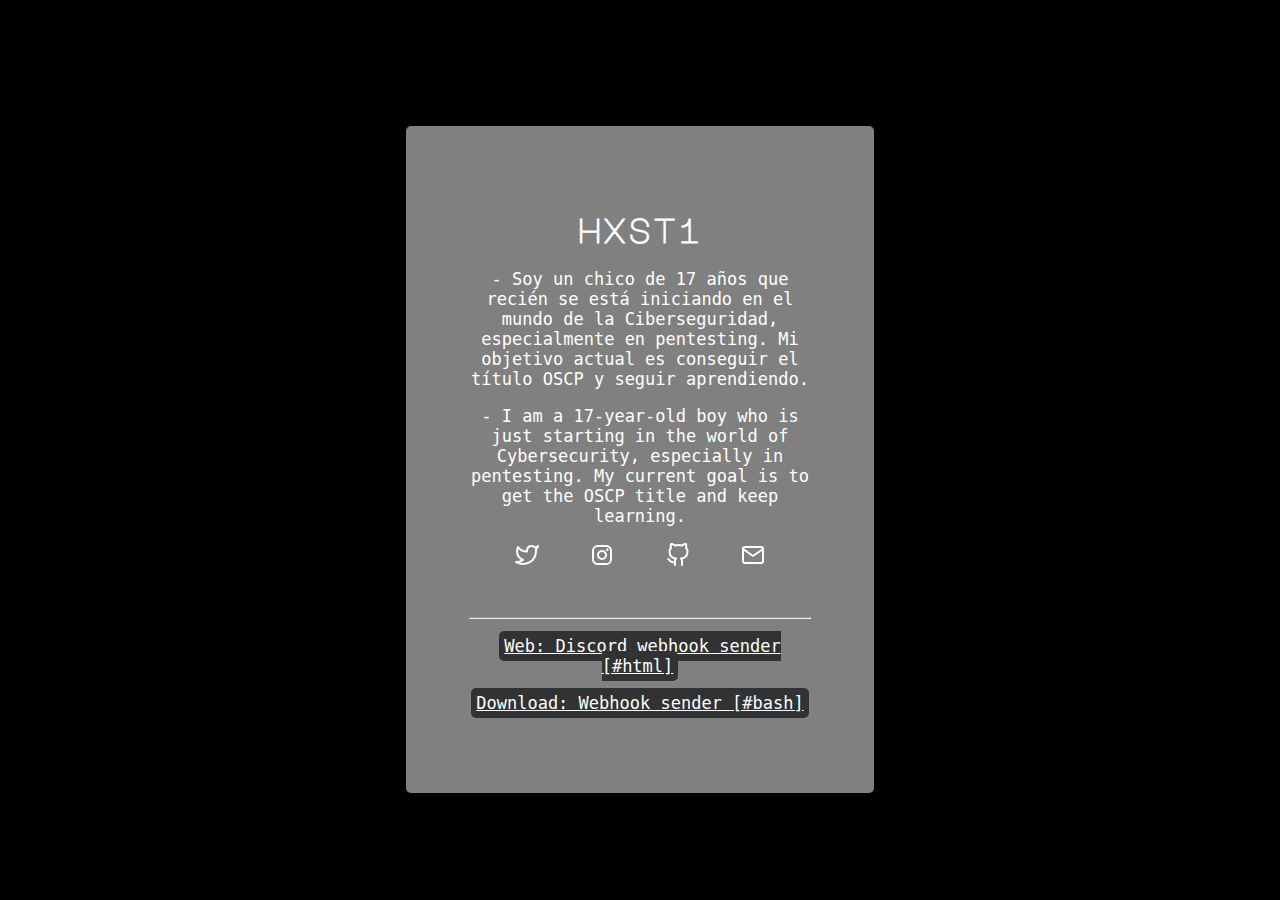
==== index.html @ 4de3695b "Update index.html" ====
<!DOCTYPE html>
<html lang="en" dir="ltr">
  <head>
    <meta charset="utf-8">
    <link rel="stylesheet" href="https://hxst1.github.io/css/style.css" type="text/css">
    <title>hxst1</title>
  </head>
  <body>
    <center>
    <div class="container">
      <div class="title">
      <h1>hxst1</h1>
      </div>
      <p> - Soy un chico de 17 años que recién se está iniciando en el mundo de la Ciberseguridad, especialmente en pentesting. Mi objetivo actual es conseguir el título OSCP y seguir aprendiendo.</p>
      <p> - I am a 17-year-old boy who is just starting in the world of Cybersecurity, especially in pentesting. My current goal is to get the OSCP title and keep learning.</p>
      <p>
          <a href="https://twitter.com/_hxst" target="_blank" rel="noopener" title="Twitter"><svg xmlns="http://www.w3.org/2000/svg" width="24" height="24" viewBox="0 0 24 24" fill="none" stroke="white" stroke-width="2" stroke-linecap="round" stroke-linejoin="round"><path d="M23 3a10.9 10.9 0 0 1-3.14 1.53 4.48 4.48 0 0 0-7.86 3v1A10.66 10.66 0 0 1 3 4s-4 9 5 13a11.64 11.64 0 0 1-7 2c9 5 20 0 20-11.5a4.5 4.5 0 0 0-.08-.83A7.72 7.72 0 0 0 23 3z"></path></svg></a>
          &nbsp;&nbsp;&nbsp; <a href="https://instagram.com/hxst1" target="_blank" rel="noopener" title="Instagram"><svg xmlns="http://www.w3.org/2000/svg" width="24" height="24" fill="white" stroke="none" viewBox="0 0 24 24"><path d="M23 2H16.2C19.4 2 22,4.6 22,7.8V16.2A5.8,5.8 0 0,1 16.2,22H7.8C4.6,22 2,19.4 2,16.2V7.8A5.8,5.8 0 0,1 7.8,2M7.6,4A3.6,3.6 0 0,0 4,7.6V16.4C4,18.39 5.61,20 7.6,20H16.4A3.6,3.6 0 0,0 20,16.4V7.6C20,5.61 18.39,4 16.4,4H7.6M17.25,5.5A1.25,1.25 0 0,1 18.5,6.75A1.25,1.25 0 0,1 17.25,8A1.25,1.25 0 0,1 16,6.75A1.25,1.25 0 0,1 17.25,5.5M12,7A5,5 0 0,1 17,12A5,5 0 0,1 12,17A5,5 0 0,1 7,12A5,5 0 0,1 12,7M12,9A3,3 0 0,0 9,12A3,3 0 0,0 12,15A3,3 0 0,0 15,12A3,3 0 0,0 12,9Z" /></svg></a>
          &nbsp;&nbsp;&nbsp; <a href="https://github.com/hxst1" target="_blank" rel="noopener" title="Github"><svg xmlns="http://www.w3.org/2000/svg" width="24" height="24" viewBox="0 0 24 24"> <path d="M9 19c-5 1.5-5-2.5-7-3m14 6v-3.87a3.37 3.37 0 0 0-.94-2.61c3.14-.35 6.44-1.54 6.44-7A5.44 5.44 0 0 0 20 4.77 5.07 5.07 0 0 0 19.91 1S18.73.65 16 2.48a13.38 13.38 0 0 0-7 0C6.27.65 5.09 1 5.09 1A5.07 5.07 0 0 0 5 4.77a5.44 5.44 0 0 0-1.5 3.78c0 5.42 3.3 6.61 6.44 7A3.37 3.37 0 0 0 9 18.13V22" fill="none"
          stroke="white" stroke-linecap="round" stroke-linejoin="round" stroke-width="2"/> </svg></a>
          &nbsp;&nbsp;&nbsp; <a href="mailto:imhxst1@gmail.com" target="_blank" rel="noopener" title="Email"><svg xmlns="http://www.w3.org/2000/svg" width="24" height="24" viewBox="0 0 24 24" fill="none" stroke="white" stroke-width="2" stroke-linecap="round" stroke-linejoin="round"><path d="M4 4h16c1.1 0 2 .9 2 2v12c0 1.1-.9 2-2 2H4c-1.1 0-2-.9-2-2V6c0-1.1.9-2 2-2z"></path><polyline points="22,6 12,13 2,6"></polyline></svg></a>
      </p>
      <center><a  target="_blank" href="https://www.hackthebox.eu/profile/240822"><script src="https://www.hackthebox.eu/badge/240822"></script></a></center>
      <br>
      <hr>
      <p><a class="dws" href="webhook.html">Web: Discord webhook sender [#html]</a></p>
      <p><a class="dws" href="https://hxst1.github.io/webhook-sender-bash-main.zip" download>Download: Webhook sender [#bash]</a></p>
      </div>
      </center>
    <br>
  </body>
</html>
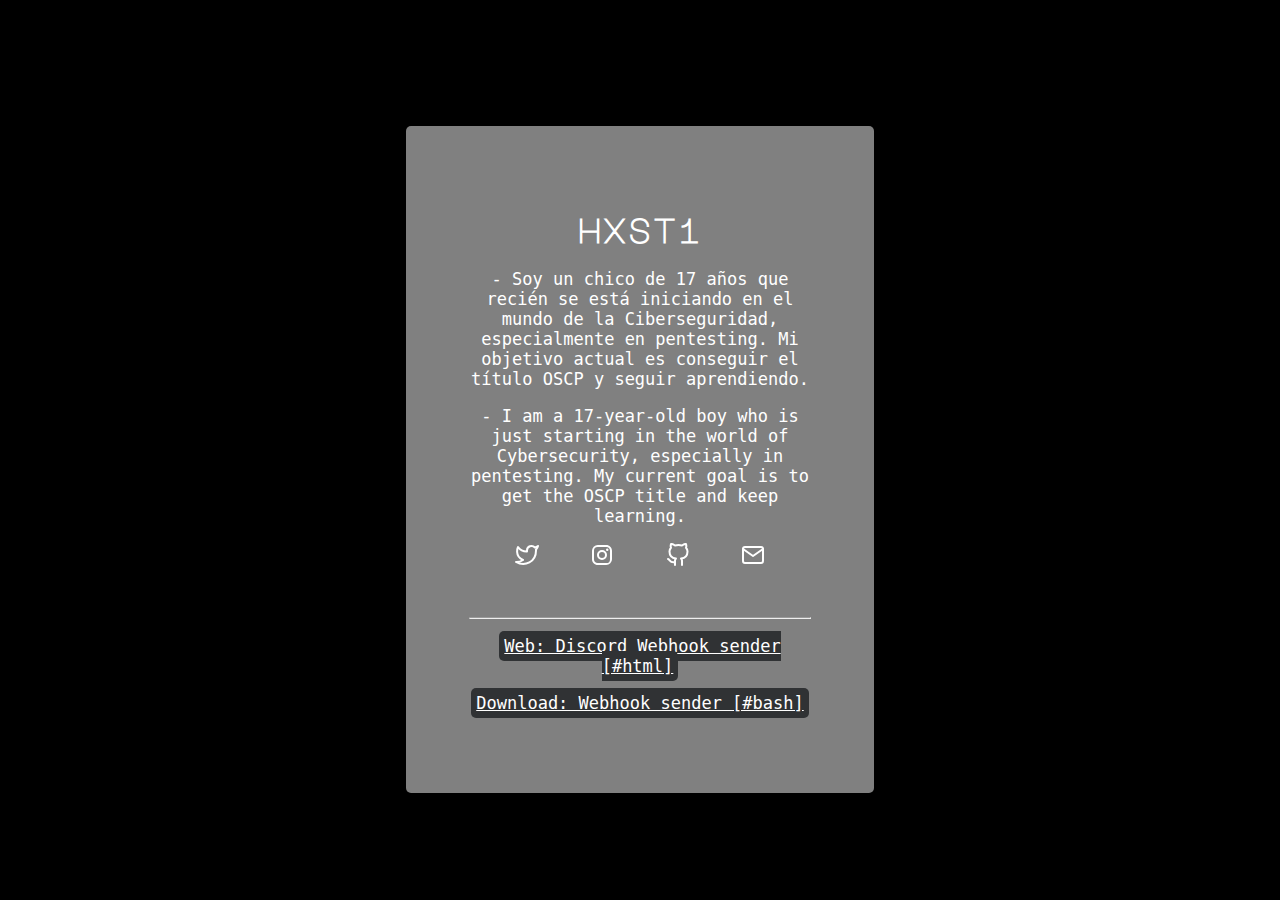
==== commit 9daad6f8: "Update index.html" ====
--- a/index.html
+++ b/index.html
@@ -23,7 +23,7 @@
       <center><a  target="_blank" href="https://www.hackthebox.eu/profile/240822"><script src="https://www.hackthebox.eu/badge/240822"></script></a></center>
       <br>
       <hr>
-      <p><a class="dws" href="webhook.html">Web: Discord webhook sender [#html]</a></p>
+      <p><a class="dws" href="webhook.html">Web: Discord Webhook sender [#html]</a></p>
       <p><a class="dws" href="https://hxst1.github.io/webhook-sender-bash-main.zip" download>Download: Webhook sender [#bash]</a></p>
       </div>
       </center>
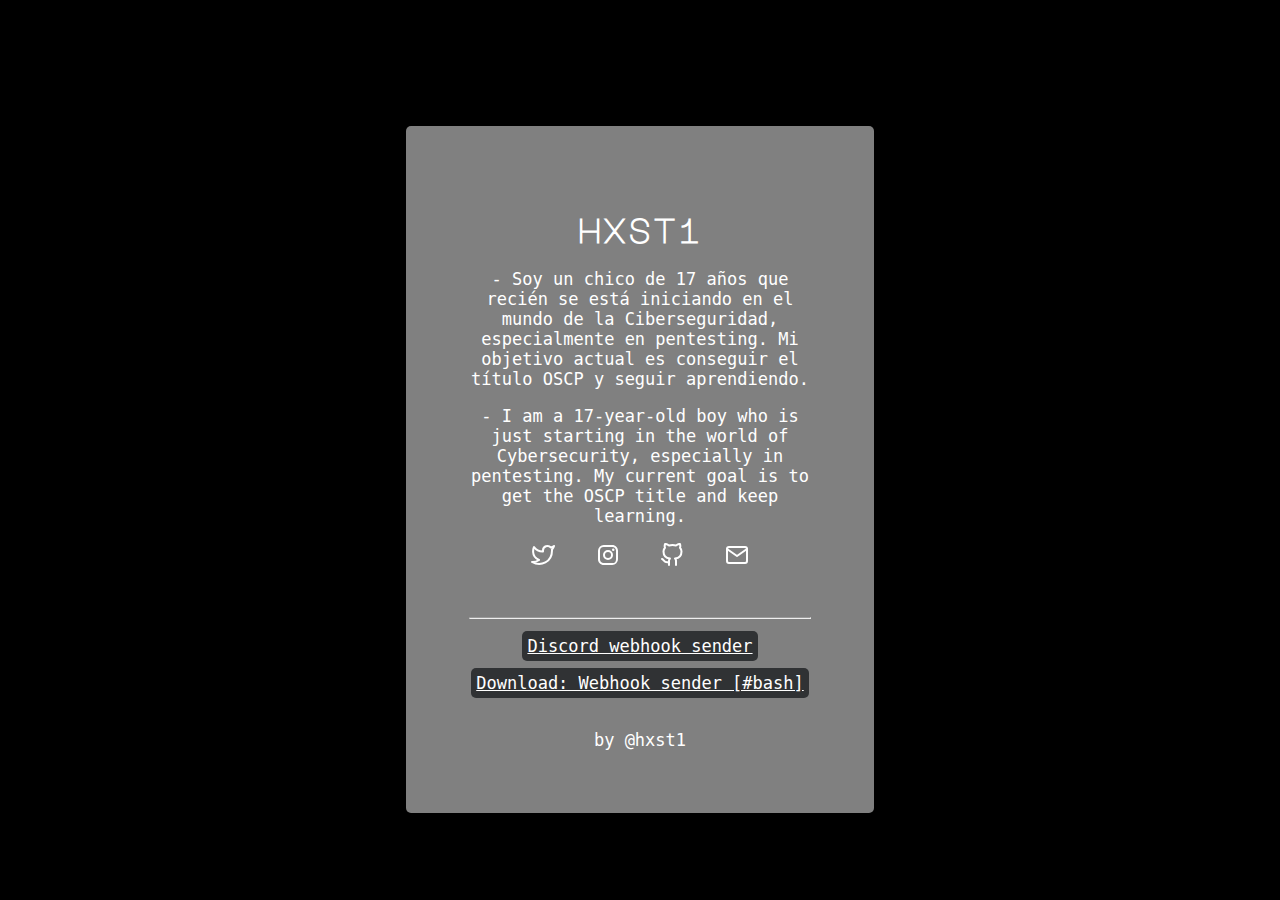
==== commit 91a3cf27: "Update index.html" ====
--- a/index.html
+++ b/index.html
@@ -2,31 +2,39 @@
 <html lang="en" dir="ltr">
   <head>
     <meta charset="utf-8">
-    <link rel="stylesheet" href="https://hxst1.github.io/css/style.css" type="text/css">
+    <link rel="stylesheet" href="css/style.css" type="text/css">
+    <meta name="viewport" content="width=device-width, user=scalable=no, initial-scale=1.0, maximum-scale=1.0, minimum-scale=1.0">
     <title>hxst1</title>
   </head>
   <body>
     <center>
     <div class="container">
-      <div class="title">
-      <h1>hxst1</h1>
-      </div>
-      <p> - Soy un chico de 17 años que recién se está iniciando en el mundo de la Ciberseguridad, especialmente en pentesting. Mi objetivo actual es conseguir el título OSCP y seguir aprendiendo.</p>
-      <p> - I am a 17-year-old boy who is just starting in the world of Cybersecurity, especially in pentesting. My current goal is to get the OSCP title and keep learning.</p>
-      <p>
-          <a href="https://twitter.com/_hxst" target="_blank" rel="noopener" title="Twitter"><svg xmlns="http://www.w3.org/2000/svg" width="24" height="24" viewBox="0 0 24 24" fill="none" stroke="white" stroke-width="2" stroke-linecap="round" stroke-linejoin="round"><path d="M23 3a10.9 10.9 0 0 1-3.14 1.53 4.48 4.48 0 0 0-7.86 3v1A10.66 10.66 0 0 1 3 4s-4 9 5 13a11.64 11.64 0 0 1-7 2c9 5 20 0 20-11.5a4.5 4.5 0 0 0-.08-.83A7.72 7.72 0 0 0 23 3z"></path></svg></a>
-          &nbsp;&nbsp;&nbsp; <a href="https://instagram.com/hxst1" target="_blank" rel="noopener" title="Instagram"><svg xmlns="http://www.w3.org/2000/svg" width="24" height="24" fill="white" stroke="none" viewBox="0 0 24 24"><path d="M23 2H16.2C19.4 2 22,4.6 22,7.8V16.2A5.8,5.8 0 0,1 16.2,22H7.8C4.6,22 2,19.4 2,16.2V7.8A5.8,5.8 0 0,1 7.8,2M7.6,4A3.6,3.6 0 0,0 4,7.6V16.4C4,18.39 5.61,20 7.6,20H16.4A3.6,3.6 0 0,0 20,16.4V7.6C20,5.61 18.39,4 16.4,4H7.6M17.25,5.5A1.25,1.25 0 0,1 18.5,6.75A1.25,1.25 0 0,1 17.25,8A1.25,1.25 0 0,1 16,6.75A1.25,1.25 0 0,1 17.25,5.5M12,7A5,5 0 0,1 17,12A5,5 0 0,1 12,17A5,5 0 0,1 7,12A5,5 0 0,1 12,7M12,9A3,3 0 0,0 9,12A3,3 0 0,0 12,15A3,3 0 0,0 15,12A3,3 0 0,0 12,9Z" /></svg></a>
-          &nbsp;&nbsp;&nbsp; <a href="https://github.com/hxst1" target="_blank" rel="noopener" title="Github"><svg xmlns="http://www.w3.org/2000/svg" width="24" height="24" viewBox="0 0 24 24"> <path d="M9 19c-5 1.5-5-2.5-7-3m14 6v-3.87a3.37 3.37 0 0 0-.94-2.61c3.14-.35 6.44-1.54 6.44-7A5.44 5.44 0 0 0 20 4.77 5.07 5.07 0 0 0 19.91 1S18.73.65 16 2.48a13.38 13.38 0 0 0-7 0C6.27.65 5.09 1 5.09 1A5.07 5.07 0 0 0 5 4.77a5.44 5.44 0 0 0-1.5 3.78c0 5.42 3.3 6.61 6.44 7A3.37 3.37 0 0 0 9 18.13V22" fill="none"
-          stroke="white" stroke-linecap="round" stroke-linejoin="round" stroke-width="2"/> </svg></a>
-          &nbsp;&nbsp;&nbsp; <a href="mailto:imhxst1@gmail.com" target="_blank" rel="noopener" title="Email"><svg xmlns="http://www.w3.org/2000/svg" width="24" height="24" viewBox="0 0 24 24" fill="none" stroke="white" stroke-width="2" stroke-linecap="round" stroke-linejoin="round"><path d="M4 4h16c1.1 0 2 .9 2 2v12c0 1.1-.9 2-2 2H4c-1.1 0-2-.9-2-2V6c0-1.1.9-2 2-2z"></path><polyline points="22,6 12,13 2,6"></polyline></svg></a>
-      </p>
-      <center><a  target="_blank" href="https://www.hackthebox.eu/profile/240822"><script src="https://www.hackthebox.eu/badge/240822"></script></a></center>
-      <br>
-      <hr>
-      <p><a class="dws" href="webhook.html">Web: Discord Webhook sender [#html]</a></p>
-      <p><a class="dws" href="https://hxst1.github.io/webhook-sender-bash-main.zip" download>Download: Webhook sender [#bash]</a></p>
+      <div class="main">
+          <div class="title">
+          <h1>hxst1</h1>
+          </div>
+          <p> - Soy un chico de 17 años que recién se está iniciando en el mundo de la Ciberseguridad, especialmente en pentesting. Mi objetivo actual es conseguir el título OSCP y seguir aprendiendo.</p>
+          <p> - I am a 17-year-old boy who is just starting in the world of Cybersecurity, especially in pentesting. My current goal is to get the OSCP title and keep learning.</p>
+          <p>
+              <a href="https://twitter.com/_hxst" target="_blank" rel="noopener" title="Twitter"><svg xmlns="http://www.w3.org/2000/svg" width="24" height="24" viewBox="0 0 24 24" fill="none" stroke="white" stroke-width="2" stroke-linecap="round" stroke-linejoin="round"><path d="M23 3a10.9 10.9 0 0 1-3.14 1.53 4.48 4.48 0 0 0-7.86 3v1A10.66 10.66 0 0 1 3 4s-4 9 5 13a11.64 11.64 0 0 1-7 2c9 5 20 0 20-11.5a4.5 4.5 0 0 0-.08-.83A7.72 7.72 0 0 0 23 3z"></path></svg></a>
+              &nbsp;&nbsp; <a href="https://instagram.com/hxst1" target="_blank" rel="noopener" title="Instagram"><svg xmlns="http://www.w3.org/2000/svg" width="24" height="24" fill="white" stroke="none" viewBox="0 0 24 24"><path d="M23 2H16.2C19.4 2 22,4.6 22,7.8V16.2A5.8,5.8 0 0,1 16.2,22H7.8C4.6,22 2,19.4 2,16.2V7.8A5.8,5.8 0 0,1 7.8,2M7.6,4A3.6,3.6 0 0,0 4,7.6V16.4C4,18.39 5.61,20 7.6,20H16.4A3.6,3.6 0 0,0 20,16.4V7.6C20,5.61 18.39,4 16.4,4H7.6M17.25,5.5A1.25,1.25 0 0,1 18.5,6.75A1.25,1.25 0 0,1 17.25,8A1.25,1.25 0 0,1 16,6.75A1.25,1.25 0 0,1 17.25,5.5M12,7A5,5 0 0,1 17,12A5,5 0 0,1 12,17A5,5 0 0,1 7,12A5,5 0 0,1 12,7M12,9A3,3 0 0,0 9,12A3,3 0 0,0 12,15A3,3 0 0,0 15,12A3,3 0 0,0 12,9Z" /></svg></a>
+              &nbsp;&nbsp; <a href="https://github.com/hxst1" target="_blank" rel="noopener" title="Github"><svg xmlns="http://www.w3.org/2000/svg" width="24" height="24" viewBox="0 0 24 24"> <path d="M9 19c-5 1.5-5-2.5-7-3m14 6v-3.87a3.37 3.37 0 0 0-.94-2.61c3.14-.35 6.44-1.54 6.44-7A5.44 5.44 0 0 0 20 4.77 5.07 5.07 0 0 0 19.91 1S18.73.65 16 2.48a13.38 13.38 0 0 0-7 0C6.27.65 5.09 1 5.09 1A5.07 5.07 0 0 0 5 4.77a5.44 5.44 0 0 0-1.5 3.78c0 5.42 3.3 6.61 6.44 7A3.37 3.37 0 0 0 9 18.13V22" fill="none"
+              stroke="white" stroke-linecap="round" stroke-linejoin="round" stroke-width="2"/> </svg></a>
+              &nbsp;&nbsp; <a href="mailto:imhxst1@gmail.com" target="_blank" rel="noopener" title="Email"><svg xmlns="http://www.w3.org/2000/svg" width="24" height="24" viewBox="0 0 24 24" fill="none" stroke="white" stroke-width="2" stroke-linecap="round" stroke-linejoin="round"><path d="M4 4h16c1.1 0 2 .9 2 2v12c0 1.1-.9 2-2 2H4c-1.1 0-2-.9-2-2V6c0-1.1.9-2 2-2z"></path><polyline points="22,6 12,13 2,6"></polyline></svg></a>
+          </p>
+          <center><a  target="_blank" href="https://www.hackthebox.eu/profile/240822"><script src="https://www.hackthebox.eu/badge/240822"></script></a></center>
+          <br>
+          <hr>
+          <p><a class="dws" href="webhook.html">Discord webhook sender</a></p>
+          <p><a class="dws" href="https://hxst1.github.io/webhook-sender-bash-main.zip" download>Download: Webhook sender [#bash]</a></p>
+          <br>
+          <div class="footer">
+              <footer>
+                by @hxst1
+              </footer>
+          </div>
+        </div>
       </div>
       </center>
-    <br>
   </body>
 </html>
--- a/css/style.css
+++ b/css/style.css
@@ -0,0 +1,27 @@
+@import url('https://fonts.googleapis.com/css2?family=Major+Mono+Display&display=swap');
+.title {
+    font-family: 'Major Mono Display', monospace, sans-serif;
+}
+
+body {
+  font-size: 17px;
+  background-color: black;
+  color:white;
+}
+
+a.dws {
+  color:white;
+  background-color:#303234;
+  padding:5px;
+  border-radius:5px;
+}
+
+.container {
+  font-family: monospace;
+  margin-top: 10%;
+  border-radius: 5px;
+  text-align: center;
+  background-color: gray;
+  padding: 5%;
+  width: 27%;
+}
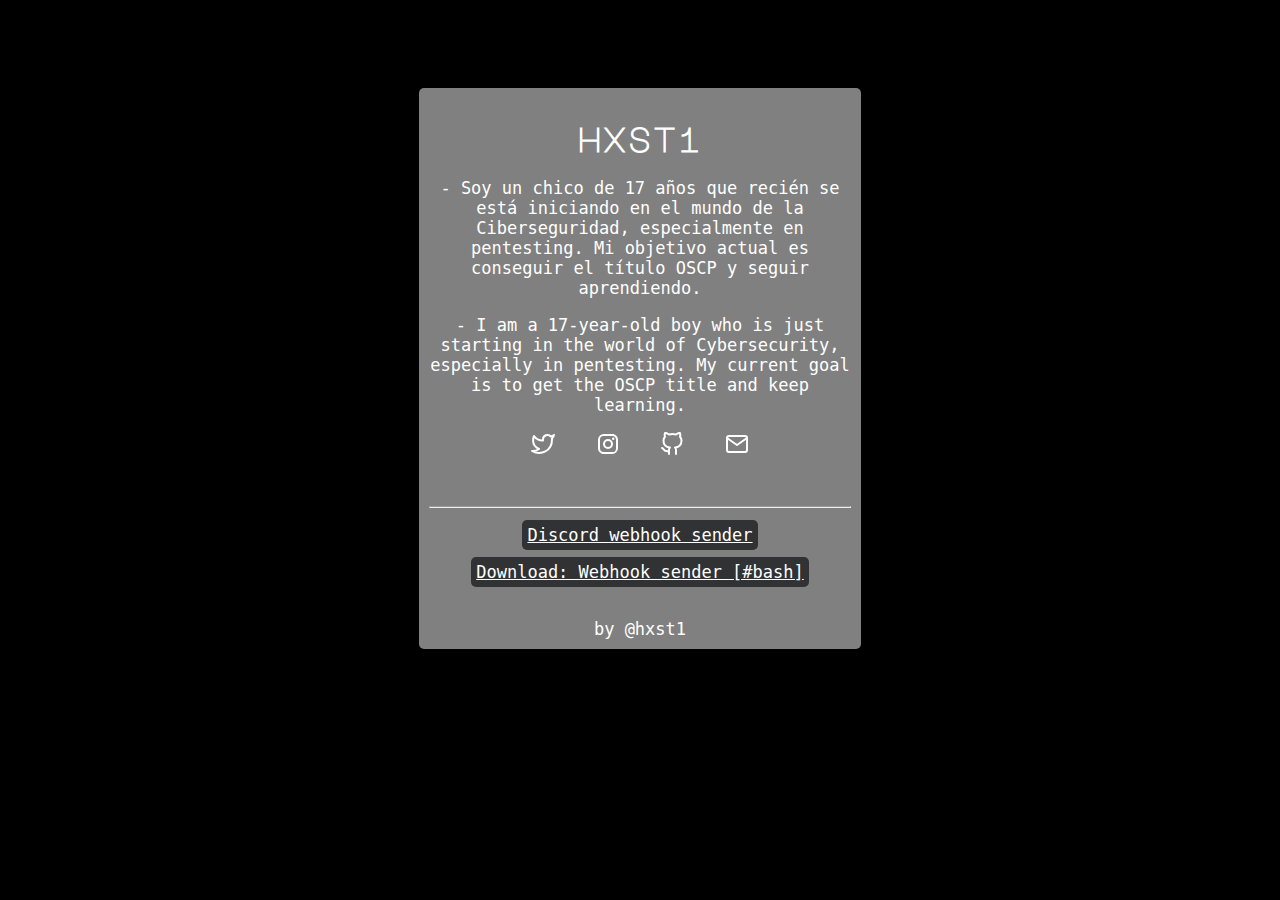
==== commit 8ec00ed4: "Update index.html" ====
--- a/index.html
+++ b/index.html
@@ -26,7 +26,7 @@
           <br>
           <hr>
           <p><a class="dws" href="webhook.html">Discord webhook sender</a></p>
-          <p><a class="dws" href="https://hxst1.github.io/webhook-sender-bash-main.zip" download>Download: Webhook sender [#bash]</a></p>
+          <p><a class="dws" href="hxst1.github.io/Menu-Webhook-Discord.zip" download>Download: Webhook sender [#bash]</a></p>
           <br>
           <div class="footer">
               <footer>
--- a/css/style.css
+++ b/css/style.css
@@ -17,11 +17,17 @@
 }
 
 .container {
+  width:35%;
+  max-width:1000px;
+  min-width: 250px;
+}
+
+
+.main {
   font-family: monospace;
-  margin-top: 10%;
+  background-color: gray;
   border-radius: 5px;
-  text-align: center;
-  background-color: gray;
-  padding: 5%;
-  width: 27%;
+  padding: 10px;
+  margin-top: 20%;
+
 }
